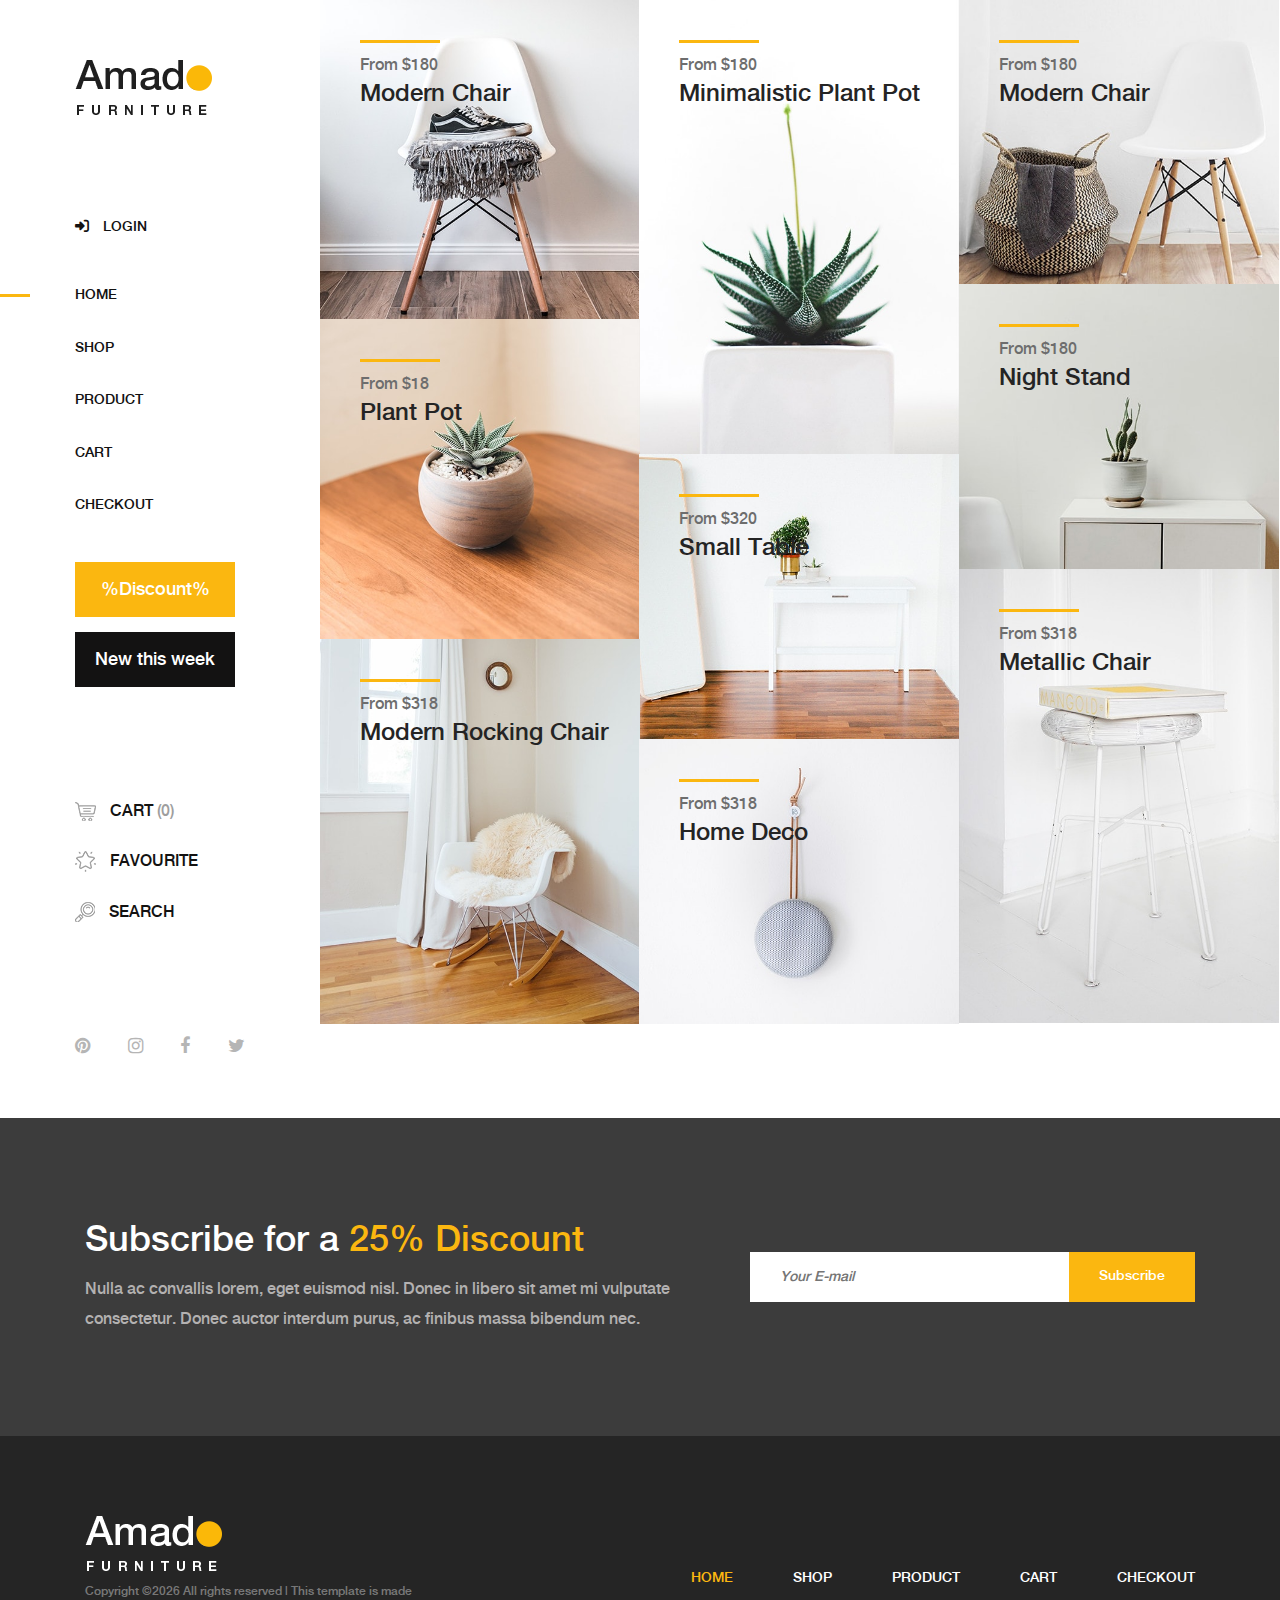
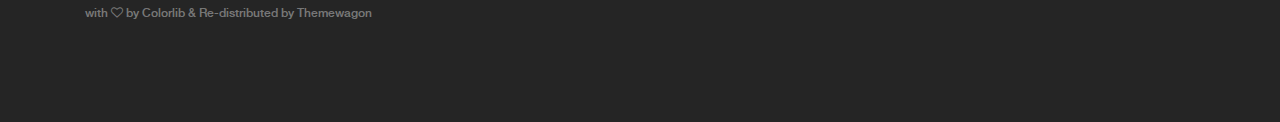
==== index.html @ 42d08c6a "create project" ====
<!DOCTYPE html>
<html lang="en">

<head>
    <meta charset="UTF-8">
    <meta name="description" content="">
    <meta http-equiv="X-UA-Compatible" content="IE=edge">
    <meta name="viewport" content="width=device-width, initial-scale=1, shrink-to-fit=no">
    <link rel="stylesheet" href="https://cdnjs.cloudflare.com/ajax/libs/font-awesome/6.3.0/css/all.min.css">
    <!-- The above 4 meta tags *must* come first in the head; any other head content must come *after* these tags -->

    <!-- Title  -->
    <title>Amado - Furniture Ecommerce Template | Home</title>

    <!-- Favicon  -->
    <link rel="icon" href="img/core-img/favicon.ico">

    <!-- Core Style CSS -->
    <link rel="stylesheet" href="css/core-style.css">
    <link rel="stylesheet" href="style.css">

</head>

<body>
    <!-- Search Wrapper Area Start -->
    <div class="search-wrapper section-padding-100">
        <div class="search-close">
            <i class="fa fa-close" aria-hidden="true"></i>
        </div>
        <div class="container">
            <div class="row">
                <div class="col-12">
                    <div class="search-content">
                        <form action="#" method="get">
                            <input type="search" name="search" id="search" placeholder="Type your keyword...">
                            <button type="submit"><img src="img/core-img/search.png" alt=""></button>
                        </form>
                    </div>
                </div>
            </div>
        </div>
    </div>
    <!-- Search Wrapper Area End -->

    <!-- ##### Main Content Wrapper Start ##### -->
    <div class="main-content-wrapper d-flex clearfix">

        <!-- Mobile Nav (max width 767px)-->
        <div class="mobile-nav">
            <!-- Navbar Brand -->
            <div class="amado-navbar-brand">
                <a href="index.html"><img src="img/core-img/logo.png" alt=""></a>
            </div>
            <!-- Navbar Toggler -->
            <div class="amado-navbar-toggler">
                <span></span><span></span><span></span>
            </div>
        </div>

        <!-- Header Area Start -->
        <header class="header-area clearfix">
            <!-- Close Icon -->
            <div class="nav-close">
                <i class="fa fa-close" aria-hidden="true"></i>
            </div>
            <!-- Logo -->
            <div class="logo">
                <a href="index.html"><img src="img/core-img/logo.png" alt=""></a>
            </div>
            <!-- login -->
            <div class="button"><a href="./login.html">
                <i class="fa-solid fa-right-to-bracket"></i>
                LOGIN
            </a></div>
            <!-- Amado Nav -->
            <nav class="amado-nav">
                <ul>
                    <li class="active"><a href="index.html">Home</a></li>
                    <li><a href="shop.html">Shop</a></li>
                    <li><a href="product-details.html">Product</a></li>
                    <li><a href="cart.html">Cart</a></li>
                    <li><a href="checkout.html">Checkout</a></li>
                </ul>
            </nav>
            <!-- Button Group -->
            <div class="amado-btn-group mt-30 mb-100">
                <a href="#" class="btn amado-btn mb-15">%Discount%</a>
                <a href="#" class="btn amado-btn active">New this week</a>
            </div>
            <!-- Cart Menu -->
            <div class="cart-fav-search mb-100">
                <a href="cart.html" class="cart-nav"><img src="img/core-img/cart.png" alt=""> Cart <span>(0)</span></a>
                <a href="#" class="fav-nav"><img src="img/core-img/favorites.png" alt=""> Favourite</a>
                <a href="#" class="search-nav"><img src="img/core-img/search.png" alt=""> Search</a>
            </div>
            <!-- Social Button -->
            <div class="social-info d-flex justify-content-between">
                <a href="#"><i class="fa fa-pinterest" aria-hidden="true"></i></a>
                <a href="#"><i class="fa fa-instagram" aria-hidden="true"></i></a>
                <a href="#"><i class="fa fa-facebook" aria-hidden="true"></i></a>
                <a href="#"><i class="fa fa-twitter" aria-hidden="true"></i></a>
            </div>
        </header>
        <!-- Header Area End -->

        <!-- Product Catagories Area Start -->
        <div class="products-catagories-area clearfix">
            <div class="amado-pro-catagory clearfix">

                <!-- Single Catagory -->
                <div class="single-products-catagory clearfix">
                    <a href="shop.html">
                        <img src="img/bg-img/1.jpg" alt="">
                        <!-- Hover Content -->
                        <div class="hover-content">
                            <div class="line"></div>
                            <p>From $180</p>
                            <h4>Modern Chair</h4>
                        </div>
                    </a>
                </div>

                <!-- Single Catagory -->
                <div class="single-products-catagory clearfix">
                    <a href="shop.html">
                        <img src="img/bg-img/2.jpg" alt="">
                        <!-- Hover Content -->
                        <div class="hover-content">
                            <div class="line"></div>
                            <p>From $180</p>
                            <h4>Minimalistic Plant Pot</h4>
                        </div>
                    </a>
                </div>

                <!-- Single Catagory -->
                <div class="single-products-catagory clearfix">
                    <a href="shop.html">
                        <img src="img/bg-img/3.jpg" alt="">
                        <!-- Hover Content -->
                        <div class="hover-content">
                            <div class="line"></div>
                            <p>From $180</p>
                            <h4>Modern Chair</h4>
                        </div>
                    </a>
                </div>

                <!-- Single Catagory -->
                <div class="single-products-catagory clearfix">
                    <a href="shop.html">
                        <img src="img/bg-img/4.jpg" alt="">
                        <!-- Hover Content -->
                        <div class="hover-content">
                            <div class="line"></div>
                            <p>From $180</p>
                            <h4>Night Stand</h4>
                        </div>
                    </a>
                </div>

                <!-- Single Catagory -->
                <div class="single-products-catagory clearfix">
                    <a href="shop.html">
                        <img src="img/bg-img/5.jpg" alt="">
                        <!-- Hover Content -->
                        <div class="hover-content">
                            <div class="line"></div>
                            <p>From $18</p>
                            <h4>Plant Pot</h4>
                        </div>
                    </a>
                </div>

                <!-- Single Catagory -->
                <div class="single-products-catagory clearfix">
                    <a href="shop.html">
                        <img src="img/bg-img/6.jpg" alt="">
                        <!-- Hover Content -->
                        <div class="hover-content">
                            <div class="line"></div>
                            <p>From $320</p>
                            <h4>Small Table</h4>
                        </div>
                    </a>
                </div>

                <!-- Single Catagory -->
                <div class="single-products-catagory clearfix">
                    <a href="shop.html">
                        <img src="img/bg-img/7.jpg" alt="">
                        <!-- Hover Content -->
                        <div class="hover-content">
                            <div class="line"></div>
                            <p>From $318</p>
                            <h4>Metallic Chair</h4>
                        </div>
                    </a>
                </div>

                <!-- Single Catagory -->
                <div class="single-products-catagory clearfix">
                    <a href="shop.html">
                        <img src="img/bg-img/8.jpg" alt="">
                        <!-- Hover Content -->
                        <div class="hover-content">
                            <div class="line"></div>
                            <p>From $318</p>
                            <h4>Modern Rocking Chair</h4>
                        </div>
                    </a>
                </div>

                <!-- Single Catagory -->
                <div class="single-products-catagory clearfix">
                    <a href="shop.html">
                        <img src="img/bg-img/9.jpg" alt="">
                        <!-- Hover Content -->
                        <div class="hover-content">
                            <div class="line"></div>
                            <p>From $318</p>
                            <h4>Home Deco</h4>
                        </div>
                    </a>
                </div>
            </div>
        </div>
        <!-- Product Catagories Area End -->
    </div>
    <!-- ##### Main Content Wrapper End ##### -->

    <!-- ##### Newsletter Area Start ##### -->
    <section class="newsletter-area section-padding-100-0">
        <div class="container">
            <div class="row align-items-center">
                <!-- Newsletter Text -->
                <div class="col-12 col-lg-6 col-xl-7">
                    <div class="newsletter-text mb-100">
                        <h2>Subscribe for a <span>25% Discount</span></h2>
                        <p>Nulla ac convallis lorem, eget euismod nisl. Donec in libero sit amet mi vulputate consectetur. Donec auctor interdum purus, ac finibus massa bibendum nec.</p>
                    </div>
                </div>
                <!-- Newsletter Form -->
                <div class="col-12 col-lg-6 col-xl-5">
                    <div class="newsletter-form mb-100">
                        <form action="#" method="post">
                            <input type="email" name="email" class="nl-email" placeholder="Your E-mail">
                            <input type="submit" value="Subscribe">
                        </form>
                    </div>
                </div>
            </div>
        </div>
    </section>
    <!-- ##### Newsletter Area End ##### -->

    <!-- ##### Footer Area Start ##### -->
    <footer class="footer_area clearfix">
        <div class="container">
            <div class="row align-items-center">
                <!-- Single Widget Area -->
                <div class="col-12 col-lg-4">
                    <div class="single_widget_area">
                        <!-- Logo -->
                        <div class="footer-logo mr-50">
                            <a href="index.html"><img src="img/core-img/logo2.png" alt=""></a>
                        </div>
                        <!-- Copywrite Text -->
                        <p class="copywrite"><!-- Link back to Colorlib can't be removed. Template is licensed under CC BY 3.0. -->
Copyright &copy;<script>document.write(new Date().getFullYear());</script> All rights reserved | This template is made with <i class="fa fa-heart-o" aria-hidden="true"></i> by <a href="https://colorlib.com" target="_blank">Colorlib</a> & Re-distributed by <a href="https://themewagon.com/" target="_blank">Themewagon</a>
<!-- Link back to Colorlib can't be removed. Template is licensed under CC BY 3.0. --></p>
                    </div>
                </div>
                <!-- Single Widget Area -->
                <div class="col-12 col-lg-8">
                    <div class="single_widget_area">
                        <!-- Footer Menu -->
                        <div class="footer_menu">
                            <nav class="navbar navbar-expand-lg justify-content-end">
                                <button class="navbar-toggler" type="button" data-toggle="collapse" data-target="#footerNavContent" aria-controls="footerNavContent" aria-expanded="false" aria-label="Toggle navigation"><i class="fa fa-bars"></i></button>
                                <div class="collapse navbar-collapse" id="footerNavContent">
                                    <ul class="navbar-nav ml-auto">
                                        <li class="nav-item active">
                                            <a class="nav-link" href="index.html">Home</a>
                                        </li>
                                        <li class="nav-item">
                                            <a class="nav-link" href="shop.html">Shop</a>
                                        </li>
                                        <li class="nav-item">
                                            <a class="nav-link" href="product-details.html">Product</a>
                                        </li>
                                        <li class="nav-item">
                                            <a class="nav-link" href="cart.html">Cart</a>
                                        </li>
                                        <li class="nav-item">
                                            <a class="nav-link" href="checkout.html">Checkout</a>
                                        </li>
                                    </ul>
                                </div>
                            </nav>
                        </div>
                    </div>
                </div>
            </div>
        </div>
    </footer>
    <!-- ##### Footer Area End ##### -->

    <!-- ##### jQuery (Necessary for All JavaScript Plugins) ##### -->
    <script src="js/jquery/jquery-2.2.4.min.js"></script>
    <!-- Popper js -->
    <script src="js/popper.min.js"></script>
    <!-- Bootstrap js -->
    <script src="js/bootstrap.min.js"></script>
    <!-- Plugins js -->
    <script src="js/plugins.js"></script>
    <!-- Active js -->
    <script src="js/active.js"></script>

</body>

</html>
---- css/core-style.css ----
/* [Master Stylesheet v-1.0.0] */
/* :: :: 1.0 Import Fonts */
@import url(../css/bootstrap.min.css);
@import url(../css/owl.carousel.css);
@import url(../css/animate.css);
@import url(../css/magnific-popup.css);
@import url(../css/jquery-ui.min.css);
@import url(../css/nice-select.css);
@import url(../css/font-awesome.min.css);
@font-face {
  font-family: 'helveticaneuebold';
  src: url("../fonts/helvetica_neu_bold-webfont.woff2") format("woff2"), url("../fonts/helvetica_neu_bold-webfont.woff") format("woff");
  font-weight: normal;
  font-style: normal; }
@font-face {
  font-family: 'helveticaneuemedium';
  src: url("../fonts/helveticaneue_medium-webfont.woff2") format("woff2"), url("../fonts/helveticaneue_medium-webfont.woff") format("woff");
  font-weight: normal;
  font-style: normal; }
/* :: 2.0 Import All CSS */
/* :: 3.0 Base CSS */
* {
  margin: 0;
  padding: 0; }

body {
  font-family: "helveticaneuemedium";
  font-size: 16px; }

h1,
h2,
h3,
h4,
h5,
h6 {
  color: #242424;
  line-height: 1.3;
  font-weight: 400; }

p {
  color: #6d6d6d;
  font-size: 16px;
  line-height: 1.9;
  font-weight: 400; }

a {
  -webkit-transition: all 500ms ease 0s;
  transition: all 500ms ease 0s;
  text-decoration: none;
  outline: 0 solid transparent;
  color: #131212;
  font-weight: 400;
  font-size: 12px; }
  a:hover, a:focus {
    -webkit-transition: all 500ms ease 0s;
    transition: all 500ms ease 0s;
    text-decoration: none;
    outline: 0 solid transparent;
    color: #131212;
    font-weight: 400;
    font-size: 12px; }

ul,
ol {
  margin: 0; }
  ul li,
  ol li {
    list-style: none; }

img {
  height: auto;
  max-width: 100%; }

/* Spacing */
.mt-15 {
  margin-top: 15px !important; }

.mt-30 {
  margin-top: 30px !important; }

.mt-50 {
  margin-top: 50px !important; }

.mt-70 {
  margin-top: 70px !important; }

.mt-100 {
  margin-top: 100px !important; }

.mb-15 {
  margin-bottom: 15px !important; }

.mb-30 {
  margin-bottom: 30px !important; }

.mb-50 {
  margin-bottom: 50px !important; }

.mb-70 {
  margin-bottom: 70px !important; }

.mb-100 {
  margin-bottom: 100px !important; }

.ml-15 {
  margin-left: 15px !important; }

.ml-30 {
  margin-left: 30px !important; }

.ml-50 {
  margin-left: 50px !important; }

.mr-15 {
  margin-right: 15px !important; }

.mr-30 {
  margin-right: 30px !important; }

.mr-50 {
  margin-right: 50px !important; }

/* Height */
.height-400 {
  height: 400px !important; }

.height-500 {
  height: 500px !important; }

.height-600 {
  height: 600px !important; }

.height-700 {
  height: 700px !important; }

.height-800 {
  height: 800px !important; }

/* Section Padding */
.section-padding-100 {
  padding-top: 100px;
  padding-bottom: 100px; }

.section-padding-100-0 {
  padding-top: 100px;
  padding-bottom: 0; }

.section-padding-0-100 {
  padding-top: 0;
  padding-bottom: 100px; }

/* Section Heading */
.section-heading {
  margin-bottom: 50px;
  position: relative;
  z-index: 1; }
  .section-heading h2 {
    font-size: 30px;
    margin-bottom: 0;
    text-transform: capitalize;
    font-weight: 600; }
  .section-heading.text-left {
    text-align: left !important; }

/* Miscellaneous */
.bg-img {
  background-position: center center;
  background-size: cover;
  background-repeat: no-repeat; }

.bg-white {
  background-color: #ffffff !important; }

.bg-dark {
  background-color: #000000 !important; }

.bg-transparent {
  background-color: transparent !important; }

.font-bold {
  font-weight: 700; }

.font-light {
  font-weight: 300; }

.bg-overlay,
.bg-overlay-white {
  position: relative;
  z-index: 2;
  background-position: center center;
  background-size: cover; }
  .bg-overlay:hover,
  .bg-overlay-white:hover {
    position: absolute;
    z-index: -1;
    top: 0;
    left: 0;
    width: 100%;
    height: 100%;
    content: ""; }

.bg-overlay:hover {
  background-color: rgba(0, 0, 0, 0.5); }

.bg-overlay-white:hover {
  background-color: rgba(255, 255, 255, 0.9); }

.mfp-image-holder .mfp-close,
.mfp-iframe-holder .mfp-close {
  color: #FFF;
  right: 0;
  padding-right: 0;
  width: 30px;
  height: 30px;
  background-color: #fbb710;
  line-height: 30px;
  text-align: center;
  position: absolute;
  top: 40px;
  right: -30px; }
  @media only screen and (max-width: 767px) {
    .mfp-image-holder .mfp-close,
    .mfp-iframe-holder .mfp-close {
      right: 0; } }

.navbar-toggler {
  background-color: #fbb710;
  border-radius: 0;
  margin-bottom: 15px; }
  .navbar-toggler i {
    font-size: 12px;
    color: #fff; }

@media only screen and (min-width: 768px) and (max-width: 991px) {
  .navbar {
    display: block; } }
@media only screen and (max-width: 767px) {
  .navbar {
    display: block; } }

.mobile-nav {
  position: fixed;
  width: 100%;
  height: 70px;
  background-color: #fff;
  z-index: 3000;
  top: 0;
  left: 0;
  right: 0;
  padding: 0.5em 2em;
  -webkit-box-align: center;
  -ms-flex-align: center;
  -ms-grid-row-align: center;
  align-items: center;
  -webkit-box-pack: justify;
  -ms-flex-pack: justify;
  justify-content: space-between;
  box-shadow: 0 4px 15px 0 rgba(0, 0, 0, 0.15);
  display: none; }
  @media only screen and (max-width: 767px) {
    .mobile-nav {
      display: -webkit-box;
      display: -ms-flexbox;
      display: flex; } }
  .mobile-nav .amado-navbar-brand {
    -webkit-box-flex: 0;
    -ms-flex: 0 0 70px;
    flex: 0 0 70px;
    max-width: 70px; }
    .mobile-nav .amado-navbar-brand a {
      display: block;
      max-width: 70px; }
  .mobile-nav .amado-navbar-toggler {
    cursor: pointer; }
    .mobile-nav .amado-navbar-toggler span {
      width: 28px;
      height: 3px;
      background-color: #fbb710;
      display: block;
      margin-bottom: 5px;
      border-radius: 2px; }
      .mobile-nav .amado-navbar-toggler span:last-child {
        margin-bottom: 0; }

/* ScrollUp */
#scrollUp {
  background-color: #fbb710;
  border-radius: 0;
  bottom: 60px;
  box-shadow: 0 2px 6px 0 rgba(0, 0, 0, 0.3);
  color: #ffffff;
  font-size: 24px;
  height: 40px;
  line-height: 40px;
  right: 60px;
  text-align: center;
  width: 40px;
  -webkit-transition-duration: 500ms;
  transition-duration: 500ms; }
  #scrollUp:hover {
    background-color: #131212; }
  @media only screen and (max-width: 767px) {
    #scrollUp {
      bottom: 30px;
      right: 30px; } }

/* Essence Button */
.amado-btn {
  display: inline-block;
  min-width: 160px;
  height: 55px;
  color: #ffffff;
  border: none;
  border-radius: 0;
  padding: 0 7px;
  font-size: 18px;
  line-height: 56px;
  background-color: #fbb710;
  font-weight: 400; }
  .amado-btn.active, .amado-btn:hover, .amado-btn:focus {
    font-size: 18px;
    color: #ffffff;
    background-color: #131212; }

/* :: 4.0 Search Wrapper Area CSS */
.search-wrapper {
  position: fixed;
  z-index: 1;
  width: 100%;
  height: 260px;
  z-index: 5000;
  top: -350px;
  left: 0;
  background-color: #f5f7fa;
  -webkit-transition-duration: 500ms;
  transition-duration: 500ms; }
  .search-wrapper .search-content form {
    position: relative;
    z-index: 1;
    box-shadow: 0 0 5px rgba(0, 0, 0, 0.075); }
    .search-wrapper .search-content form input {
      width: 100%;
      height: 60px;
      border: none;
      padding-left: 50px;
      font-size: 14px;
      color: #6b6b6b; }
    .search-wrapper .search-content form button {
      position: absolute;
      top: 0;
      left: 0;
      border: none;
      width: 50px;
      height: 60px;
      z-index: 10;
      cursor: pointer;
      background-color: transparent;
      text-align: center; }
  .search-wrapper .search-close {
    -webkit-transition-duration: 500ms;
    transition-duration: 500ms;
    width: 40px;
    height: 40px;
    position: absolute;
    top: 0;
    right: 0;
    background-color: red;
    text-align: center;
    color: #fff;
    line-height: 40px;
    font-size: 12px;
    cursor: pointer;
    background-color: #fbb710; }
    .search-wrapper .search-close:hover {
      background-color: #131212; }

/* :: 5.0 Welcome Area CSS */
.main-content-wrapper {
  position: relative;
  z-index: 1;
  -webkit-transition-duration: 500ms;
  transition-duration: 500ms;
  -ms-flex-wrap: wrap;
  flex-wrap: wrap; }
  @media only screen and (max-width: 767px) {
    .main-content-wrapper {
      margin-top: 70px;
      z-index: 100; } }
  .main-content-wrapper .header-area {
    -webkit-transition-duration: 500ms;
    transition-duration: 500ms;
    position: relative;
    z-index: 1;
    -webkit-box-flex: 0;
    -ms-flex: 0 0 320px;
    flex: 0 0 320px;
    width: 320px;
    max-width: 320px;
    background-color: #fff;
    padding: 60px 75px; }
    @media only screen and (min-width: 768px) and (max-width: 991px) {
      .main-content-wrapper .header-area {
        -webkit-box-flex: 0;
        -ms-flex: 0 0 280px;
        flex: 0 0 280px;
        width: 280px;
        max-width: 280px;
        padding: 50px; } }
    @media only screen and (max-width: 767px) {
      .main-content-wrapper .header-area {
        -webkit-transition-duration: 500ms;
        transition-duration: 500ms;
        -webkit-box-flex: 0;
        -ms-flex: 0 0 320px;
        flex: 0 0 320px;
        width: 320px;
        max-width: 320px;
        position: fixed;
        z-index: 4000;
        top: 0;
        left: -350px;
        height: 100%;
        overflow-x: hidden;
        overflow-y: scroll;
        display: block; } }
    .main-content-wrapper .header-area.bp-xs-on {
      left: 0; }
    .main-content-wrapper .header-area .nav-close {
      -webkit-transition-duration: 500ms;
      transition-duration: 500ms;
      width: 40px;
      height: 40px;
      position: absolute;
      top: 0;
      right: 15px;
      background-color: red;
      text-align: center;
      color: #fff;
      line-height: 40px;
      font-size: 12px;
      cursor: pointer;
      background-color: #fbb710;
      display: none; }
      @media only screen and (max-width: 767px) {
        .main-content-wrapper .header-area .nav-close {
          display: block; } }
      .main-content-wrapper .header-area .nav-close:hover {
        background-color: #131212; }
    .main-content-wrapper .header-area .logo {
      margin-bottom: 100px;
      display: block; }
    .main-content-wrapper .header-area .button{
      display: block;
      padding: 0;
      cursor: pointer;
      margin-bottom: 30px;
    }
    .main-content-wrapper .header-area .button a{
      font-size: 14px;
      
    }
    .main-content-wrapper .header-area .button i{
     margin-right: 10px;
    }
    .main-content-wrapper .header-area .button:hover a {
      color: #fbb710;
      transform: 0.6s;
    }
    .main-content-wrapper .header-area .amado-nav li a {
      font-size: 14px;
      text-transform: uppercase;
      position: relative;
      z-index: 1;
      padding: 20px 0;
      display: block;
      line-height: 0.9;
      color: #131212;
      font-weight: normal; }
      .main-content-wrapper .header-area .amado-nav li a::after {
        -webkit-transition-duration: 500ms;
        transition-duration: 500ms;
        width: 30px;
        height: 3px;
        position: absolute;
        top: 50%;
        margin-top: -1.5px;
        left: -150px;
        background-color: #fbb710;
        z-index: 10;
        content: ''; }
      .main-content-wrapper .header-area .amado-nav li a:hover, .main-content-wrapper .header-area .amado-nav li a:focus {
        color: #fbb710; }
    .main-content-wrapper .header-area .amado-nav li:hover a::after, .main-content-wrapper .header-area .amado-nav li:focus a::after {
      left: -75px; }
      @media only screen and (min-width: 768px) and (max-width: 991px) {
        .main-content-wrapper .header-area .amado-nav li:hover a::after, .main-content-wrapper .header-area .amado-nav li:focus a::after {
          left: -50px; } }
    .main-content-wrapper .header-area .amado-nav li.active a::after {
      left: -75px; }
      @media only screen and (min-width: 768px) and (max-width: 991px) {
        .main-content-wrapper .header-area .amado-nav li.active a::after {
          left: -50px; } }
    .main-content-wrapper .header-area .amado-btn-group .amado-btn {
      width: 160px;
      display: block; }
    .main-content-wrapper .header-area .cart-fav-search a {
      display: block;
      text-transform: uppercase;
      font-size: 16px;
      padding: 15px 0;
      color: #131212;
      line-height: 1; }
      .main-content-wrapper .header-area .cart-fav-search a .search-nav {
        padding-bottom: 0; }
      .main-content-wrapper .header-area .cart-fav-search a span {
        color: #9e9e9e; }
      .main-content-wrapper .header-area .cart-fav-search a img {
        margin-right: 10px; }
      .main-content-wrapper .header-area .cart-fav-search a:hover, .main-content-wrapper .header-area .cart-fav-search a:focus {
        color: #fbb710; }
    .main-content-wrapper .header-area .social-info a {
      color: #b5b5b5;
      display: inline-block; }
      .main-content-wrapper .header-area .social-info a i {
        font-size: 18px; }
      .main-content-wrapper .header-area .social-info a:hover, .main-content-wrapper .header-area .social-info a:focus {
        color: #fbb710; }
    @media only screen and (max-width: 767px) {
      .main-content-wrapper .header-area .social-info {
        margin-bottom: 75px; } }
  .main-content-wrapper .products-catagories-area {
    -webkit-box-flex: 0;
    -ms-flex: 0 0 calc(100% - 320px);
    flex: 0 0 calc(100% - 320px);
    width: calc(100% - 320px);
    max-width: calc(100% - 320px); }
    @media only screen and (min-width: 768px) and (max-width: 991px) {
      .main-content-wrapper .products-catagories-area {
        -webkit-box-flex: 0;
        -ms-flex: 0 0 calc(100% - 280px);
        flex: 0 0 calc(100% - 280px);
        width: calc(100% - 280px);
        max-width: calc(100% - 280px); } }
    @media only screen and (max-width: 767px) {
      .main-content-wrapper .products-catagories-area {
        -webkit-box-flex: 0;
        -ms-flex: 0 0 100%;
        flex: 0 0 100%;
        width: 100%;
        max-width: 100%; } }
  .main-content-wrapper .shop_sidebar_area {
    position: relative;
    z-index: 1;
    -webkit-box-flex: 0;
    -ms-flex: 0 0 230px;
    flex: 0 0 230px;
    width: 230px;
    max-width: 230px;
    background-color: #f5f7fa;
    padding: 100px 40px; }
    @media only screen and (min-width: 768px) and (max-width: 991px) {
      .main-content-wrapper .shop_sidebar_area {
        -webkit-box-flex: 0;
        -ms-flex: 0 0 180px;
        flex: 0 0 180px;
        width: 180px;
        max-width: 180px;
        padding: 100px 15px; } }
    @media only screen and (max-width: 767px) {
      .main-content-wrapper .shop_sidebar_area {
        -webkit-box-flex: 0;
        -ms-flex: 0 0 100%;
        flex: 0 0 100%;
        width: 100%;
        max-width: 100%;
        -webkit-box-ordinal-group: 3;
        -ms-flex-order: 2;
        order: 2; } }
  .main-content-wrapper .amado_product_area {
    position: relative;
    z-index: 1;
    -webkit-box-flex: 0;
    -ms-flex: 0 0 calc(95% - 550px);
    flex: 0 0 calc(95% - 550px);
    width: calc(95% - 550px);
    max-width: calc(95% - 550px); }
    @media only screen and (min-width: 992px) and (max-width: 1199px) {
      .main-content-wrapper .amado_product_area {
        -webkit-box-flex: 0;
        -ms-flex: 0 0 calc(100% - 550px);
        flex: 0 0 calc(100% - 550px);
        width: calc(100% - 550px);
        max-width: calc(100% - 550px); } }
    @media only screen and (min-width: 768px) and (max-width: 991px) {
      .main-content-wrapper .amado_product_area {
        -webkit-box-flex: 0;
        -ms-flex: 0 0 calc(100% - 460px);
        flex: 0 0 calc(100% - 460px);
        width: calc(100% - 460px);
        max-width: calc(100% - 460px); } }
    @media only screen and (max-width: 767px) {
      .main-content-wrapper .amado_product_area {
        -webkit-box-flex: 0;
        -ms-flex: 0 0 100%;
        flex: 0 0 100%;
        width: 100%;
        max-width: 100%;
        -webkit-box-ordinal-group: 2;
        -ms-flex-order: 1;
        order: 1;
        padding-top: 50px; } }
  .main-content-wrapper .cart-table-area {
    position: relative;
    z-index: 1;
    -webkit-box-flex: 0;
    -ms-flex: 0 0 calc(95% - 320px);
    flex: 0 0 calc(95% - 320px);
    width: calc(95% - 320px);
    max-width: calc(95% - 320px); }
    @media only screen and (min-width: 992px) and (max-width: 1199px) {
      .main-content-wrapper .cart-table-area {
        -webkit-box-flex: 0;
        -ms-flex: 0 0 calc(100% - 320px);
        flex: 0 0 calc(100% - 320px);
        width: calc(100% - 320px);
        max-width: calc(100% - 320px); } }
    @media only screen and (min-width: 768px) and (max-width: 991px) {
      .main-content-wrapper .cart-table-area {
        -webkit-box-flex: 0;
        -ms-flex: 0 0 calc(100% - 280px);
        flex: 0 0 calc(100% - 280px);
        width: calc(100% - 280px);
        max-width: calc(100% - 280px); } }
    @media only screen and (max-width: 767px) {
      .main-content-wrapper .cart-table-area {
        -webkit-box-flex: 0;
        -ms-flex: 0 0 100%;
        flex: 0 0 100%;
        width: 100%;
        max-width: 100%;
        padding-top: 0; } }
    .main-content-wrapper .cart-table-area .cart-title h2 {
      font-size: 30px;
      margin-bottom: 30px;
      color: #242424; }
    .main-content-wrapper .cart-table-area table thead {
      width: 100%;
      display: block; }
      .main-content-wrapper .cart-table-area table thead tr {
        display: -webkit-box;
        display: -ms-flexbox;
        display: flex;
        width: 100%;
        height: 40px;
        background-color: #f5f7fa; }
        .main-content-wrapper .cart-table-area table thead tr th {
          border-top: none;
          border-bottom: none;
          -webkit-box-flex: 0;
          -ms-flex: 0 0 25%;
          flex: 0 0 25%;
          width: 25%;
          max-width: 25%;
          font-size: 12px;
          color: #242424;
          text-transform: capitalize;
          font-weight: 400; }
    .main-content-wrapper .cart-table-area table tbody {
      width: 100%;
      display: block; }
      .main-content-wrapper .cart-table-area table tbody tr {
        display: -webkit-box;
        display: -ms-flexbox;
        display: flex;
        -webkit-box-align: center;
        -ms-flex-align: center;
        -ms-grid-row-align: center;
        align-items: center;
        width: 100%; }
        .main-content-wrapper .cart-table-area table tbody tr td {
          border: none;
          -webkit-box-flex: 0;
          -ms-flex: 0 0 25%;
          flex: 0 0 25%;
          width: 25%;
          max-width: 25%; }
          .main-content-wrapper .cart-table-area table tbody tr td h5 {
            font-size: 16px;
            color: #252525; }
            @media only screen and (min-width: 992px) and (max-width: 1199px) {
              .main-content-wrapper .cart-table-area table tbody tr td h5 {
                font-size: 14px; } }
            @media only screen and (min-width: 768px) and (max-width: 991px) {
              .main-content-wrapper .cart-table-area table tbody tr td h5 {
                font-size: 14px; } }
            @media only screen and (max-width: 767px) {
              .main-content-wrapper .cart-table-area table tbody tr td h5 {
                font-size: 12px; } }
          .main-content-wrapper .cart-table-area table tbody tr td .qty-btn p {
            margin-bottom: 0;
            line-height: 40px;
            height: 40px;
            padding: 0 15px;
            background-color: #f5f7fa;
            color: #242424;
            font-size: 14px; }
            @media only screen and (min-width: 768px) and (max-width: 991px) {
              .main-content-wrapper .cart-table-area table tbody tr td .qty-btn p {
                padding: 0 10px; } }
          .main-content-wrapper .cart-table-area table tbody tr td .qty-btn .quantity {
            position: relative;
            z-index: 1; }
            .main-content-wrapper .cart-table-area table tbody tr td .qty-btn .quantity input {
              text-align: center;
              background-color: #f5f7fa;
              height: 40px;
              width: 60px;
              border: none;
              -moz-appearance: textfield;
              -webkit-appearance: textfield;
              appearance: textfield;
              color: #242424;
              font-size: 14px; }
              @media only screen and (min-width: 768px) and (max-width: 991px) {
                .main-content-wrapper .cart-table-area table tbody tr td .qty-btn .quantity input {
                  width: 45px; } }
            .main-content-wrapper .cart-table-area table tbody tr td .qty-btn .quantity .qty-plus {
              position: absolute;
              right: 0;
              top: 0;
              line-height: 40px;
              width: 20px;
              text-align: center;
              height: 40px;
              cursor: pointer;
              color: #242424;
              font-size: 10px; }
            .main-content-wrapper .cart-table-area table tbody tr td .qty-btn .quantity .qty-minus {
              position: absolute;
              top: 0;
              right: 40px;
              line-height: 40px;
              width: 20px;
              height: 40px;
              text-align: center;
              cursor: pointer;
              color: #242424;
              font-size: 10px; }
              @media only screen and (min-width: 768px) and (max-width: 991px) {
                .main-content-wrapper .cart-table-area table tbody tr td .qty-btn .quantity .qty-minus {
                  right: 30px; } }
    .main-content-wrapper .cart-table-area .cart-summary {
      background-color: #f5f7fa;
      margin-top: 118px;
      position: relative;
      z-index: 1;
      padding: 30px 20px; }
      .main-content-wrapper .cart-table-area .cart-summary h5 {
        font-size: 18px;
        margin-bottom: 0; }
      .main-content-wrapper .cart-table-area .cart-summary .summary-table {
        margin-top: 30px; }
        .main-content-wrapper .cart-table-area .cart-summary .summary-table li {
          display: -webkit-box;
          display: -ms-flexbox;
          display: flex;
          -webkit-box-pack: justify;
          -ms-flex-pack: justify;
          justify-content: space-between;
          margin-bottom: 30px;
          text-transform: capitalize; }
          .main-content-wrapper .cart-table-area .cart-summary .summary-table li span {
            color: #6b6b6b;
            font-size: 14px; }
      .main-content-wrapper .cart-table-area .cart-summary .payment-method label {
        font-size: 14px;
        color: #6b6b6b;
        font-weight: 400;
        margin-bottom: 15px; }
  .main-content-wrapper .single-product-area {
    position: relative;
    z-index: 1;
    -webkit-box-flex: 0;
    -ms-flex: 0 0 calc(95% - 320px);
    flex: 0 0 calc(95% - 320px);
    width: calc(95% - 320px);
    max-width: calc(95% - 320px); }
    @media only screen and (min-width: 992px) and (max-width: 1199px) {
      .main-content-wrapper .single-product-area {
        -webkit-box-flex: 0;
        -ms-flex: 0 0 calc(100% - 320px);
        flex: 0 0 calc(100% - 320px);
        width: calc(100% - 320px);
        max-width: calc(100% - 320px); } }
    @media only screen and (min-width: 768px) and (max-width: 991px) {
      .main-content-wrapper .single-product-area {
        -webkit-box-flex: 0;
        -ms-flex: 0 0 calc(100% - 280px);
        flex: 0 0 calc(100% - 280px);
        width: calc(100% - 280px);
        max-width: calc(100% - 280px); } }
    @media only screen and (max-width: 767px) {
      .main-content-wrapper .single-product-area {
        -webkit-box-flex: 0;
        -ms-flex: 0 0 100%;
        flex: 0 0 100%;
        width: 100%;
        max-width: 100%;
        padding-top: 0; } }
    .main-content-wrapper .single-product-area .breadcrumb {
      background-color: transparent; }
      .main-content-wrapper .single-product-area .breadcrumb .breadcrumb-item {
        font-size: 14px;
        text-transform: uppercase; }
        .main-content-wrapper .single-product-area .breadcrumb .breadcrumb-item a {
          color: #242424;
          font-size: 14px;
          text-transform: uppercase; }
          .main-content-wrapper .single-product-area .breadcrumb .breadcrumb-item a:hover {
            color: #fbb710; }
      .main-content-wrapper .single-product-area .breadcrumb .breadcrumb-item + .breadcrumb-item::before {
        content: ">"; }
    .main-content-wrapper .single-product-area .single_product_thumb {
      position: relative;
      z-index: 1;
      margin-bottom: 170px; }
      .main-content-wrapper .single-product-area .single_product_thumb .carousel-indicators {
        margin: 0 7.5px;
        bottom: -165px; }
        @media only screen and (min-width: 992px) and (max-width: 1199px) {
          .main-content-wrapper .single-product-area .single_product_thumb .carousel-indicators {
            bottom: -105px; } }
        @media only screen and (min-width: 768px) and (max-width: 991px) {
          .main-content-wrapper .single-product-area .single_product_thumb .carousel-indicators {
            bottom: -105px; } }
        @media only screen and (max-width: 767px) {
          .main-content-wrapper .single-product-area .single_product_thumb .carousel-indicators {
            bottom: -95px; } }
        .main-content-wrapper .single-product-area .single_product_thumb .carousel-indicators li {
          -webkit-box-flex: 0;
          -ms-flex: 0 0 25%;
          flex: 0 0 25%;
          width: 25%;
          min-width: 25%;
          height: 140px;
          background-position: center center;
          background-size: cover;
          border: 2px solid transparent;
          cursor: pointer; }
          @media only screen and (min-width: 992px) and (max-width: 1199px) {
            .main-content-wrapper .single-product-area .single_product_thumb .carousel-indicators li {
              height: 80px; } }
          @media only screen and (min-width: 768px) and (max-width: 991px) {
            .main-content-wrapper .single-product-area .single_product_thumb .carousel-indicators li {
              height: 80px; } }
          @media only screen and (max-width: 767px) {
            .main-content-wrapper .single-product-area .single_product_thumb .carousel-indicators li {
              height: 70px; } }
          .main-content-wrapper .single-product-area .single_product_thumb .carousel-indicators li.active {
            border: 2px solid #fbb710; }
      .main-content-wrapper .single-product-area .single_product_thumb .carousel-item a {
        cursor: zoom-in; }
    .main-content-wrapper .single-product-area .single_product_desc {
      position: relative;
      z-index: 1; }
      .main-content-wrapper .single-product-area .single_product_desc .product-meta-data .line {
        width: 80px;
        height: 3px;
        background-color: #fbb710;
        margin-bottom: 15px;
        display: block; }
      .main-content-wrapper .single-product-area .single_product_desc .product-meta-data .product-price {
        font-size: 24px;
        font-weight: 400;
        color: #fbb710;
        line-height: 1;
        margin-bottom: 10px; }
      .main-content-wrapper .single-product-area .single_product_desc .product-meta-data a {
        display: block; }
        .main-content-wrapper .single-product-area .single_product_desc .product-meta-data a h6 {
          font-size: 30px;
          margin-bottom: 5px; }
          @media only screen and (min-width: 992px) and (max-width: 1199px) {
            .main-content-wrapper .single-product-area .single_product_desc .product-meta-data a h6 {
              font-size: 20px; } }
      .main-content-wrapper .single-product-area .single_product_desc .product-meta-data .ratings-review .ratings i {
        font-size: 10px;
        color: #fbb710; }
      .main-content-wrapper .single-product-area .single_product_desc .product-meta-data .ratings-review .review a {
        display: inline-block;
        color: #6b6b6b;
        font-size: 14px; }
      .main-content-wrapper .single-product-area .single_product_desc .product-meta-data .avaibility {
        margin-bottom: 0;
        font-size: 12px;
        color: #6b6b6b;
        line-height: 1; }
        .main-content-wrapper .single-product-area .single_product_desc .product-meta-data .avaibility i {
          color: #20d34a;
          font-size: 12px; }
      .main-content-wrapper .single-product-area .single_product_desc .short_overview p {
        line-height: 2.1;
        color: #6b6b6b; }
      .main-content-wrapper .single-product-area .single_product_desc .cart p {
        margin-bottom: 0;
        line-height: 40px;
        height: 40px;
        padding: 0 15px;
        background-color: #f5f7fa; }
      .main-content-wrapper .single-product-area .single_product_desc .cart .quantity {
        position: relative;
        z-index: 1; }
        .main-content-wrapper .single-product-area .single_product_desc .cart .quantity input {
          text-align: center;
          background-color: #f5f7fa;
          height: 40px;
          width: 100px;
          border: none;
          -moz-appearance: textfield;
          -webkit-appearance: textfield;
          appearance: textfield;
          color: #959595; }
        .main-content-wrapper .single-product-area .single_product_desc .cart .quantity .qty-plus {
          position: absolute;
          right: 0;
          top: 0;
          line-height: 30px;
          width: 30px;
          text-align: center;
          height: 20px;
          cursor: pointer;
          color: #959595; }
        .main-content-wrapper .single-product-area .single_product_desc .cart .quantity .qty-minus {
          position: absolute;
          top: 21px;
          right: 0;
          line-height: 1;
          width: 30px;
          height: 25px;
          text-align: center;
          cursor: pointer;
          color: #959595; }
      .main-content-wrapper .single-product-area .single_product_desc .cart .amado-btn {
        width: 310px;
        height: 80px;
        line-height: 80px; }
        @media only screen and (min-width: 992px) and (max-width: 1199px) {
          .main-content-wrapper .single-product-area .single_product_desc .cart .amado-btn {
            width: 250px; } }
        @media only screen and (max-width: 767px) {
          .main-content-wrapper .single-product-area .single_product_desc .cart .amado-btn {
            width: 280px; } }

.search-wrapper-on .search-wrapper {
  top: 0; }
.search-wrapper-on .main-content-wrapper {
  margin-top: 260px; }

.single-products-catagory {
  position: relative;
  z-index: 1;
  width: 33.33333%;
  top: 0; }
  @media only screen and (min-width: 992px) and (max-width: 1199px) {
    .single-products-catagory {
      width: 50%; } }
  @media only screen and (min-width: 768px) and (max-width: 991px) {
    .single-products-catagory {
      width: 100%; } }
  @media only screen and (max-width: 767px) {
    .single-products-catagory {
      width: 100%; } }
  @media only screen and (min-width: 576px) and (max-width: 767px) {
    .single-products-catagory {
      width: 50%; } }
  .single-products-catagory a {
    display: block;
    width: 100%;
    height: 100%;
    position: relative;
    z-index: 10; }
    .single-products-catagory a::after {
      -webkit-transition-duration: 250ms;
      transition-duration: 250ms;
      position: absolute;
      width: 100%;
      height: 100%;
      top: 0;
      left: 0;
      content: '';
      background-color: rgba(60, 60, 60, 0.7);
      z-index: 1;
      opacity: 0;
      visibility: visible; }
    .single-products-catagory a img {
      width: 100%; }
  .single-products-catagory .hover-content {
    position: absolute;
    top: 40px;
    left: 40px;
    z-index: 10; }
    @media only screen and (max-width: 767px) {
      .single-products-catagory .hover-content {
        top: 30px;
        left: 30px; } }
    .single-products-catagory .hover-content .line {
      width: 80px;
      height: 3px;
      background-color: #fbb710;
      display: block;
      margin-bottom: 15px; }
    .single-products-catagory .hover-content p {
      font-size: 16px;
      color: #6d6d6d;
      line-height: 1;
      margin-bottom: 5px;
      -webkit-transition-duration: 250ms;
      transition-duration: 250ms; }
    .single-products-catagory .hover-content h4 {
      margin-bottom: 0;
      -webkit-transition-duration: 250ms;
      transition-duration: 250ms; }
  .single-products-catagory:hover a::after, .single-products-catagory:focus a::after {
    opacity: 1;
    visibility: visible; }
  .single-products-catagory:hover .hover-content p,
  .single-products-catagory:hover .hover-content h4, .single-products-catagory:focus .hover-content p,
  .single-products-catagory:focus .hover-content h4 {
    color: #fff; }

/* :: 6.0 Newsletter Area CSS */
.newsletter-area {
  position: relative;
  z-index: 1;
  background-color: #3c3c3c; }
  .newsletter-area .newsletter-text {
    position: relative;
    z-index: 1; }
    .newsletter-area .newsletter-text h2 {
      font-size: 36px;
      margin-bottom: 10px;
      color: #fff; }
      @media only screen and (min-width: 992px) and (max-width: 1199px) {
        .newsletter-area .newsletter-text h2 {
          font-size: 30px; } }
      @media only screen and (max-width: 767px) {
        .newsletter-area .newsletter-text h2 {
          font-size: 30px; } }
      .newsletter-area .newsletter-text h2 span {
        color: #fbb710; }
    .newsletter-area .newsletter-text p {
      color: #b3b1b1;
      margin-bottom: 0; }
  .newsletter-area .newsletter-form form {
    position: relative;
    z-index: 1; }
    .newsletter-area .newsletter-form form input[type="email"] {
      width: 100%;
      height: 50px;
      background-color: #fff;
      color: #afafaf;
      font-size: 14px;
      font-style: italic;
      border: none;
      padding: 0 30px; }
    .newsletter-area .newsletter-form form input[type="submit"] {
      -webkit-transition-duration: 500ms;
      transition-duration: 500ms;
      height: 50px;
      background-color: #fbb710;
      color: #fff;
      font-size: 14px;
      padding: 0 30px;
      cursor: pointer;
      position: absolute;
      top: 0;
      right: 0;
      z-index: 10;
      border: none; }
      .newsletter-area .newsletter-form form input[type="submit"]:hover, .newsletter-area .newsletter-form form input[type="submit"]:focus {
        background-color: #fbb710;
        color: #fff; }

/* :: 7.0 Popular Products Area CSS */
.single-product-wrapper {
  position: relative;
  z-index: 1;
  margin-bottom: 50px;
  overflow: hidden;
  background-color: #ffffff; }
  .single-product-wrapper .product-img {
    position: relative;
    z-index: 1;
    overflow: hidden; }
    .single-product-wrapper .product-img img {
      width: 100%;
      -webkit-transition-duration: 500ms;
      transition-duration: 500ms; }
    .single-product-wrapper .product-img .hover-img {
      -webkit-transition-duration: 500ms;
      transition-duration: 500ms;
      position: absolute;
      top: 0;
      left: 0;
      width: 100%;
      z-index: 10;
      opacity: 0;
      visibility: hidden; }
  .single-product-wrapper .product-description {
    position: relative;
    z-index: 1;
    margin-top: 25px; }
    .single-product-wrapper .product-description .product-meta-data .line {
      width: 80px;
      height: 3px;
      background-color: #fbb710;
      margin-bottom: 15px;
      display: block; }
    .single-product-wrapper .product-description .product-meta-data .product-price {
      line-height: 1;
      color: #fbb710;
      font-size: 24px;
      margin-bottom: 10px; }
    .single-product-wrapper .product-description .product-meta-data a {
      display: block; }
      .single-product-wrapper .product-description .product-meta-data a h6 {
        margin-bottom: 0; }
    .single-product-wrapper .product-description .ratings-cart .ratings i {
      font-size: 10px;
      color: #fbb710; }
    .single-product-wrapper .product-description .ratings-cart .cart {
      display: block; }
  .single-product-wrapper:hover .product-img .hover-img {
    opacity: 1;
    visibility: visible; }
  .single-product-wrapper:hover .product-img .product-favourite a {
    opacity: 1;
    visibility: visible; }

.pagination {
  position: relative;
  z-index: 1; }
  .pagination .page-item .page-link {
    width: 40px;
    height: 40px;
    border: none;
    font-size: 16px;
    font-weight: 400;
    line-height: 40px;
    padding: 0;
    text-align: center;
    color: #242424; }
    .pagination .page-item .page-link:hover, .pagination .page-item .page-link:focus {
      color: #fff;
      box-shadow: none;
      background-color: #fbb710; }
  .pagination .page-item.active .page-link {
    color: #fff;
    box-shadow: none;
    background-color: #fbb710; }
  .pagination .page-item:first-child .page-link {
    margin-left: 0;
    border-top-left-radius: 0;
    border-bottom-left-radius: 0; }
  .pagination .page-item:last-child .page-link {
    margin-left: 0;
    border-top-right-radius: 0;
    border-bottom-right-radius: 0; }

/* :: 8.0 Footer Area CSS */
.footer_area {
  position: relative;
  z-index: 1;
  background-color: #252525;
  padding: 80px 0; }
  .footer_area .single_widget_area .copywrite {
    font-size: 12px;
    color: rgba(255, 255, 255, 0.4);
    margin-top: 10px; }
    .footer_area .single_widget_area .copywrite a {
      font-size: 12px;
      color: rgba(255, 255, 255, 0.4); }
      .footer_area .single_widget_area .copywrite a:hover {
        color: #fff; }
  .footer_area .single_widget_area .footer_menu {
    position: relative;
    z-index: 1;
    margin-left: auto; }
    .footer_area .single_widget_area .footer_menu .navbar {
      padding: 0; }
    .footer_area .single_widget_area .footer_menu .navbar-nav .nav-item .nav-link {
      padding: 10px 30px;
      color: #fff;
      text-transform: uppercase;
      font-size: 14px; }
      @media only screen and (min-width: 768px) and (max-width: 991px) {
        .footer_area .single_widget_area .footer_menu .navbar-nav .nav-item .nav-link {
          padding: 10px 0; } }
      @media only screen and (max-width: 767px) {
        .footer_area .single_widget_area .footer_menu .navbar-nav .nav-item .nav-link {
          padding: 10px 0; } }
      .footer_area .single_widget_area .footer_menu .navbar-nav .nav-item .nav-link:hover, .footer_area .single_widget_area .footer_menu .navbar-nav .nav-item .nav-link:focus {
        color: #fbb710; }
    .footer_area .single_widget_area .footer_menu .navbar-nav .nav-item.active .nav-link {
      color: #fbb710; }
    .footer_area .single_widget_area .footer_menu .navbar-nav .nav-item:last-child .nav-link {
      padding-right: 0; }

/* :: 9.0 Product Sidebar Area CSS */
.widget {
  position: relative;
  z-index: 1; }
  .widget .widget-title {
    font-size: 16px;
    text-transform: capitalize;
    color: #242424; }
  .widget .catagories-menu li a {
    text-transform: capitalize;
    font-size: 16px;
    padding: 15px 0 15px 20px;
    display: block;
    font-weight: 400;
    color: #959595; }
    .widget .catagories-menu li a:hover, .widget .catagories-menu li a:focus {
      color: #fbb710; }
  .widget .catagories-menu li.active a {
    color: #fbb710; }
  .widget.price .slider-range-price {
    background-color: #c7d2d8 !important;
    height: 2px;
    border: none; }
  .widget.price .ui-slider-handle {
    background-color: #fff;
    top: -7px;
    width: 18px;
    height: 18px;
    margin: 0;
    border: 2px solid #fbb710;
    border-radius: 50%; }
  .widget.price .ui-slider-range.ui-corner-all.ui-widget-header {
    background-color: #fbb710; }
  .widget.price .ui-slider-horizontal {
    height: 2px;
    background-color: #fbb710; }
  .widget.price .range-price {
    font-size: 16px;
    font-weight: 400;
    margin-top: 20px;
    text-transform: uppercase;
    color: #959595; }
  .widget.color .widget-desc ul {
    -ms-flex-wrap: wrap;
    flex-wrap: wrap; }
    .widget.color .widget-desc ul li {
      -webkit-box-flex: 0;
      -ms-flex: 0 0 25%;
      flex: 0 0 25%;
      width: 25%;
      margin-bottom: 15px; }
      .widget.color .widget-desc ul li a {
        width: 30px;
        height: 30px;
        display: block;
        border-radius: 50%;
        background-color: #ffffff;
        position: relative;
        z-index: 1;
        box-shadow: 0 0 3px rgba(0, 0, 0, 0.15); }
        .widget.color .widget-desc ul li a.color1 {
          background-color: #ffffff; }
        .widget.color .widget-desc ul li a.color2 {
          background-color: #969696; }
        .widget.color .widget-desc ul li a.color3 {
          background-color: #030303; }
        .widget.color .widget-desc ul li a.color4 {
          background-color: #0315ff; }
        .widget.color .widget-desc ul li a.color5 {
          background-color: #dc0647; }
        .widget.color .widget-desc ul li a.color6 {
          background-color: #fff56a; }
        .widget.color .widget-desc ul li a.color7 {
          background-color: #f26e51; }
        .widget.color .widget-desc ul li a.color8 {
          background-color: #9a8777; }
  .widget.brands .form-check {
    margin-bottom: 25px; }
    .widget.brands .form-check label {
      -webkit-transition-duration: 500ms;
      transition-duration: 500ms;
      font-size: 16px;
      color: #959595;
      font-weight: 400;
      cursor: pointer; }
      .widget.brands .form-check label:hover {
        color: #fbb710; }
    .widget.brands .form-check:last-child {
      margin-bottom: 0; }

.product-topbar {
  position: relative;
  z-index: 100;
  margin-bottom: 40px; }
  @media only screen and (min-width: 992px) and (max-width: 1199px) {
    .product-topbar .total-products {
      margin-bottom: 30px; } }
  @media only screen and (min-width: 768px) and (max-width: 991px) {
    .product-topbar .total-products {
      margin-bottom: 30px; } }
  @media only screen and (max-width: 767px) {
    .product-topbar .total-products {
      margin-bottom: 30px; } }
  .product-topbar .total-products p {
    margin-bottom: 15px;
    font-size: 14px;
    color: #242424;
    text-transform: uppercase; }
  .product-topbar .total-products .view a {
    -webkit-box-flex: 0;
    -ms-flex: 0 0 40px;
    flex: 0 0 40px;
    width: 40px;
    height: 40px;
    background-color: #131212;
    color: #fff;
    font-size: 16px;
    text-align: center;
    line-height: 44px; }
    .product-topbar .total-products .view a:first-child {
      background-color: #fbb710; }
  .product-topbar .product-sorting p {
    margin-bottom: 0;
    font-size: 14px;
    height: 40px;
    background-color: #f5f7fa;
    line-height: 40px;
    color: #959595;
    padding-left: 15px; }
    @media only screen and (min-width: 992px) and (max-width: 1199px) {
      .product-topbar .product-sorting p {
        font-size: 12px; } }
    @media only screen and (min-width: 768px) and (max-width: 991px) {
      .product-topbar .product-sorting p {
        font-size: 12px; } }
    @media only screen and (max-width: 767px) {
      .product-topbar .product-sorting p {
        font-size: 12px; } }
  .product-topbar .product-sorting form select {
    background-color: #f5f7fa;
    border: none;
    height: 40px;
    min-width: 80px; }
    @media only screen and (min-width: 768px) and (max-width: 991px) {
      .product-topbar .product-sorting form select {
        min-width: 60px; } }
    .product-topbar .product-sorting form select option {
      font-size: 12px;
      font-weight: 400;
      color: #242424;
      text-transform: uppercase;
      background-color: #f5f7fa; }
  .product-topbar .nice-select {
    border: none;
    font-size: 14px;
    font-weight: 400;
    height: 40px;
    padding-left: 0;
    line-height: 40px;
    margin: 0;
    background-color: #f5f7fa;
    border-radius: 0;
    text-align: center !important;
    min-width: 100px; }
    @media only screen and (min-width: 768px) and (max-width: 991px) {
      .product-topbar .nice-select {
        min-width: 60px;
        font-size: 12px; } }
    @media only screen and (max-width: 767px) {
      .product-topbar .nice-select {
        min-width: 60px;
        font-size: 12px; } }
    .product-topbar .nice-select .list {
      background-color: #f6f6f6;
      border-radius: 0;
      border: none; }
      .product-topbar .nice-select .list .option.selected {
        color: #fbb710; }

/* :: 10.0 Checkout Area CSS */
.checkout_details_area form .form-control {
  height: 60px;
  border: none;
  border-radius: 0;
  background-color: #f5f7fa;
  padding: 30px;
  color: #6b6b6b;
  font-size: 14px; }
.checkout_details_area form textarea.form-control {
  height: 210px; }
.checkout_details_area form .custom-control label {
  font-size: 14px;
  color: #6b6b6b; }
.checkout_details_area form .nice-select {
  border-radius: 0;
  height: 60px;
  line-height: 60px;
  background-color: #f5f7fa;
  border: none;
  color: #6b6b6b;
  font-size: 14px; }
  .checkout_details_area form .nice-select .list {
    width: 100%;
    border-radius: 0;
    background-color: #f5f7fa; }

/* ##### The End ##### */

/*# sourceMappingURL=core-style.css.map */
---- style.css ----
/* ####################################################
    :: Template Name: Essence - Fashion Ecommerce Template
    :: Author: Colorlib
    :: Author URL: https://colorlib.com
    :: Description: Essence is smart & elegant fashion e-commerce Template. It's suitable for all e-commerce business platform.
    :: Version: 1.0.0
    :: Created: April 27, 2018
    :: Last Updated: May 2, 2018
    #################################################### */

    /* ---------------------------------------
    ##### - PLACE YOUR CUSTOM CSS HERE - #####
    --------------------------------------- */
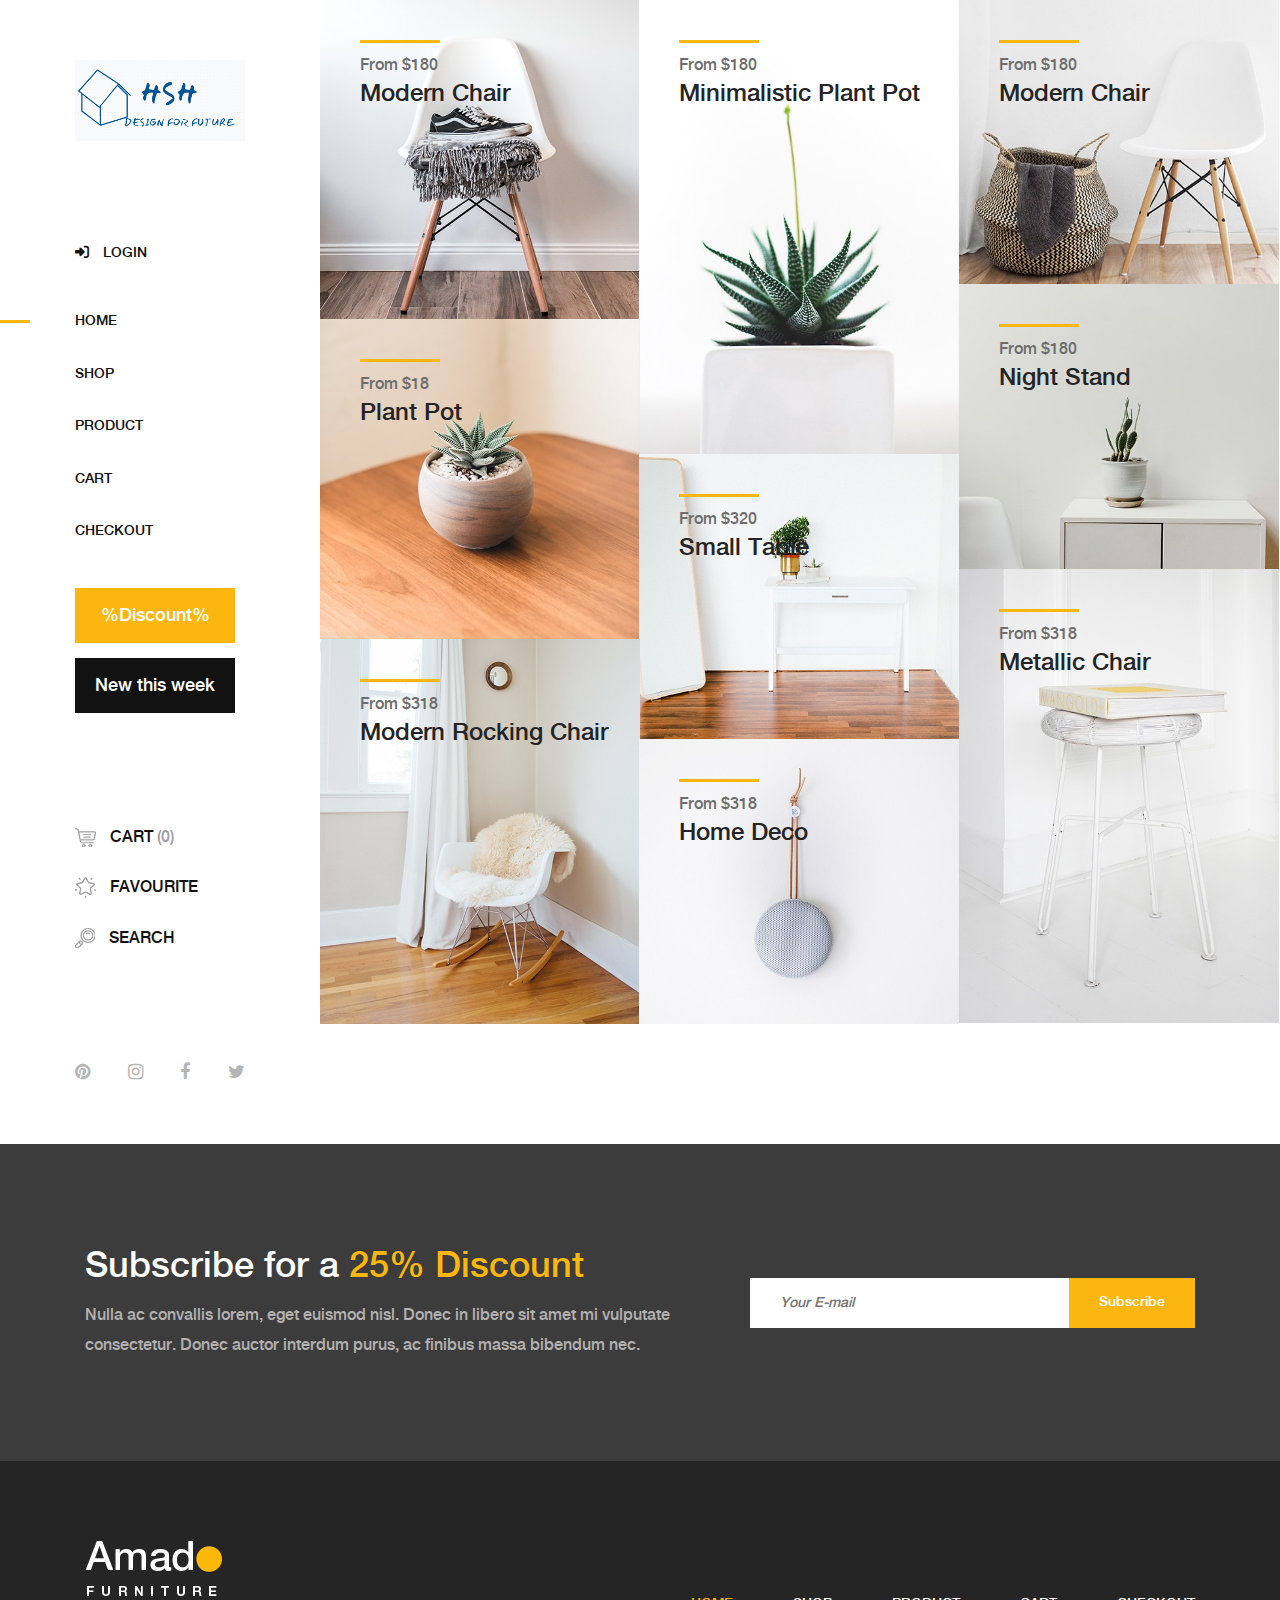
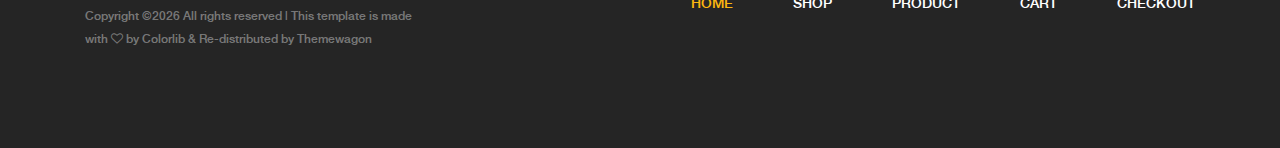
==== commit c16bc383: "three commit" ====
--- a/index.html
+++ b/index.html
@@ -10,7 +10,7 @@
     <!-- The above 4 meta tags *must* come first in the head; any other head content must come *after* these tags -->
 
     <!-- Title  -->
-    <title>Amado - Furniture Ecommerce Template | Home</title>
+    <title>HSH DESIGN FOR FUTURE | Home</title>
 
     <!-- Favicon  -->
     <link rel="icon" href="img/core-img/favicon.ico">
